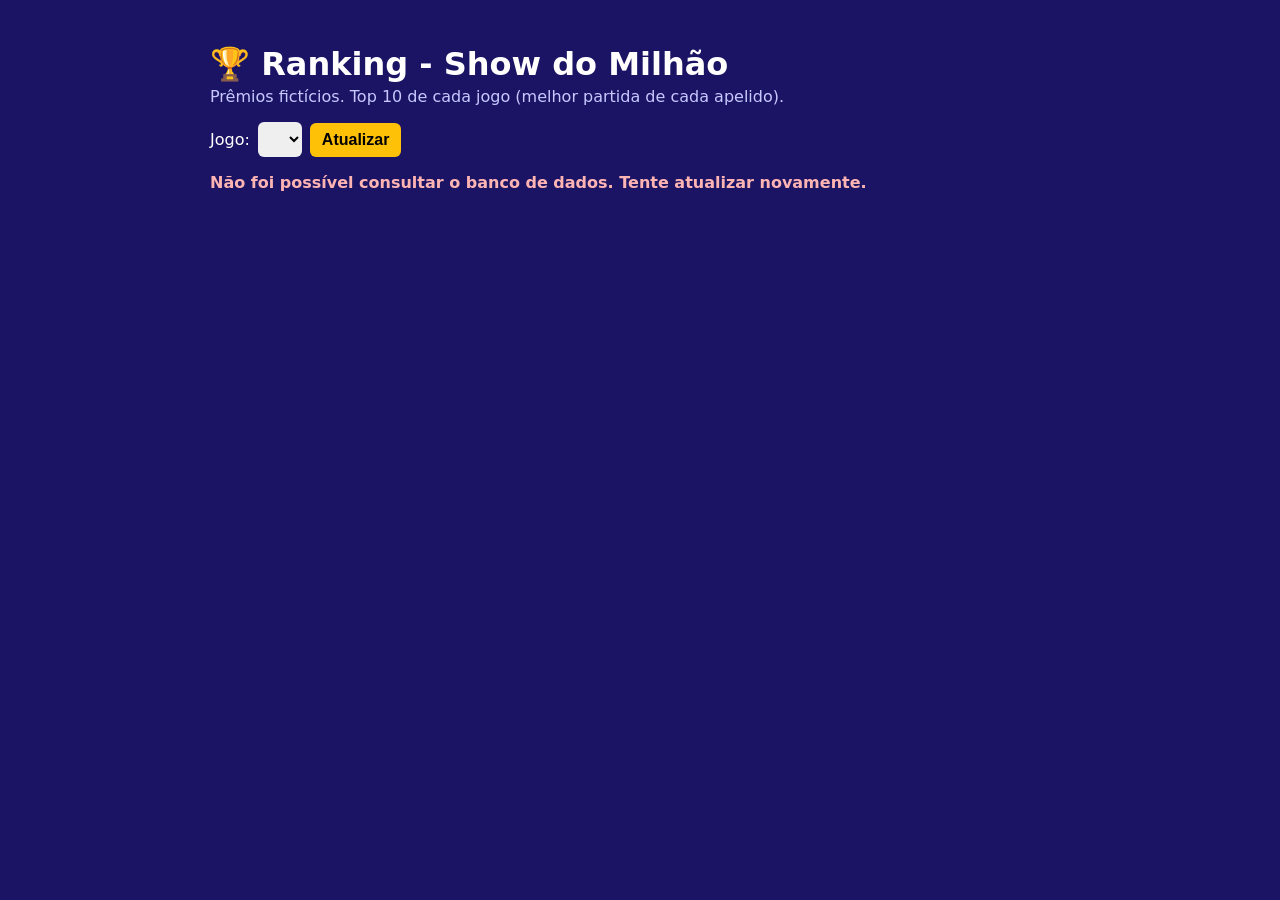
==== docs/index.html @ 84900991 "cu" ====
<!DOCTYPE html>
<html lang="pt-BR">
<head>
  <meta charset="UTF-8">
  <meta name="viewport" content="width=device-width, initial-scale=1">
  <title>Ranking - Show do Milhão Python</title>
  <link rel="stylesheet" href="style.css">
</head>
<body>
  <main>
    <h1>🏆 Ranking - Show do Milhão</h1>
    <p class="sub">Prêmios fictícios. Top 10 de cada jogo (melhor partida de cada apelido).</p>

    <div class="controles">
      <label for="filtro-jogo">Jogo:</label>
      <select id="filtro-jogo"></select>
      <button id="btn-atualizar" type="button">Atualizar</button>
    </div>

    <p id="mensagem" role="status"></p>

    <table id="tabela" hidden>
      <thead>
        <tr><th>Posição</th><th>Jogo</th><th>Apelido</th><th>Valor ganho</th><th>Tempo</th><th>Data</th></tr>
      </thead>
      <tbody id="corpo"></tbody>
    </table>
  </main>

  <script src="config.js"></script>
  <script src="script.js"></script>
</body>
</html>
---- docs/style.css ----
body { margin: 0; font-family: system-ui, sans-serif; background: #1b1464; color: #fff; }
main { max-width: 860px; margin: 0 auto; padding: 24px 16px; }
h1 { margin-bottom: 4px; }
.sub { color: #c8c8ff; margin-top: 0; }
.controles { display: flex; gap: 8px; align-items: center; flex-wrap: wrap; margin: 16px 0; }
select, button { padding: 8px 12px; font-size: 1rem; border-radius: 6px; border: 0; }
button { background: #ffc107; font-weight: 600; cursor: pointer; }
button:hover { background: #ffca2c; }
table { width: 100%; border-collapse: collapse; background: #fff; color: #222; border-radius: 8px; overflow: hidden; }
th, td { padding: 10px; text-align: left; }
th { background: #3a2fa8; color: #fff; }
tbody tr:nth-child(even) { background: #eef; }
tbody tr:first-child td:first-child { font-weight: 700; }
#mensagem.erro { color: #ffb4b4; font-weight: 600; }
@media (max-width: 600px) { th, td { padding: 6px; font-size: 0.85rem; } }
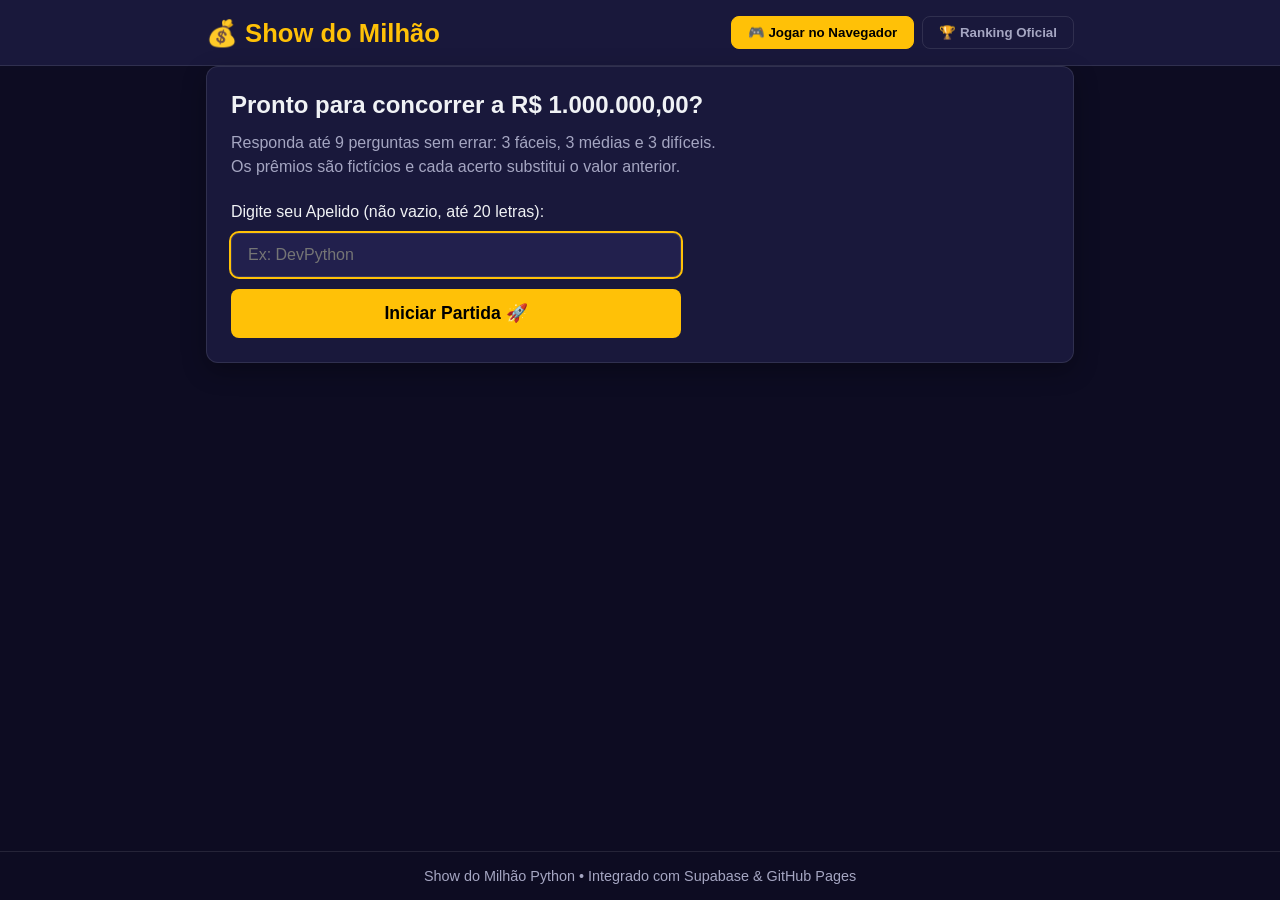
==== commit 3b1da8ba: "Adicionando jogo jogavel no site" ====
--- a/docs/index.html
+++ b/docs/index.html
@@ -2,30 +2,131 @@
 <html lang="pt-BR">
 <head>
   <meta charset="UTF-8">
-  <meta name="viewport" content="width=device-width, initial-scale=1">
-  <title>Ranking - Show do Milhão Python</title>
+  <meta name="viewport" content="width=device-width, initial-scale=1.0">
+  <title>Show do Milhão - Python & Web</title>
   <link rel="stylesheet" href="style.css">
 </head>
 <body>
-  <main>
-    <h1>🏆 Ranking - Show do Milhão</h1>
-    <p class="sub">Prêmios fictícios. Top 10 de cada jogo (melhor partida de cada apelido).</p>
+  <header>
+    <div class="container header-content">
+      <h1>💰 Show do Milhão</h1>
+      <nav class="abas">
+        <button id="aba-jogar-btn" class="aba-btn ativa" type="button">🎮 Jogar no Navegador</button>
+        <button id="aba-ranking-btn" class="aba-btn" type="button">🏆 Ranking Oficial</button>
+      </nav>
+    </div>
+  </header>
 
-    <div class="controles">
-      <label for="filtro-jogo">Jogo:</label>
-      <select id="filtro-jogo"></select>
-      <button id="btn-atualizar" type="button">Atualizar</button>
+  <main class="container">
+    <!-- ==================== SEÇÃO DO JOGO ==================== -->
+    <section id="secao-jogo" class="secao ativa">
+      <!-- Tela Inicial do Jogo -->
+      <div id="tela-inicio" class="card">
+        <h2>Pronto para concorrer a R$ 1.000.000,00?</h2>
+        <p class="instrucoes">
+          Responda até 9 perguntas sem errar: 3 fáceis, 3 médias e 3 difíceis.<br>
+          Os prêmios são fictícios e cada acerto substitui o valor anterior.
+        </p>
+        <form id="form-inicio" class="form-inicio">
+          <label for="input-apelido">Digite seu Apelido (não vazio, até 20 letras):</label>
+          <input type="text" id="input-apelido" maxlength="20" placeholder="Ex: DevPython" required autofocus autocomplete="off">
+          <button type="submit" class="btn-principal">Iniciar Partida 🚀</button>
+        </form>
+      </div>
+
+      <!-- Tela da Partida -->
+      <div id="tela-partida" class="card" hidden>
+        <div class="barra-status">
+          <div class="status-item">
+            <span class="status-label">Pergunta:</span>
+            <span id="txt-progresso" class="status-valor">1/9</span>
+          </div>
+          <div class="status-item">
+            <span class="status-label">Dificuldade:</span>
+            <span id="txt-dificuldade" class="status-valor badge-facil">Fácil</span>
+          </div>
+          <div class="status-item">
+            <span class="status-label">Tempo:</span>
+            <span id="txt-tempo" class="status-valor">00:00</span>
+          </div>
+          <div class="status-item destaque">
+            <span class="status-label">Valendo:</span>
+            <span id="txt-valor-acertar" class="status-valor valor-ouro">R$ 1.000,00</span>
+          </div>
+        </div>
+
+        <div class="pergunta-box">
+          <h3 id="txt-enunciado">Carregando pergunta...</h3>
+        </div>
+
+        <div id="grid-alternativas" class="grid-alternativas">
+          <button class="btn-alt" data-letra="a"><span class="letra">A</span> <span class="alt-texto">...</span></button>
+          <button class="btn-alt" data-letra="b"><span class="letra">B</span> <span class="alt-texto">...</span></button>
+          <button class="btn-alt" data-letra="c"><span class="letra">C</span> <span class="alt-texto">...</span></button>
+          <button class="btn-alt" data-letra="d"><span class="letra">D</span> <span class="alt-texto">...</span></button>
+        </div>
+
+        <div class="barra-acoes">
+          <button id="btn-parar" type="button" class="btn-perigo">Parar e levar <span id="txt-valor-parar">R$ 0,00</span></button>
+        </div>
+      </div>
+
+      <!-- Tela de Fim de Jogo -->
+      <div id="tela-fim" class="card" hidden>
+        <h2 id="fim-titulo">Fim de Jogo!</h2>
+        <div class="fim-premio">
+          <span>Prêmio Conquistado:</span>
+          <h1 id="fim-valor" class="valor-ouro">R$ 0,00</h1>
+        </div>
+        <p id="fim-detalhes" class="fim-detalhes">...</p>
+        <p id="fim-status-envio" class="status-envio">Salvando no banco de dados...</p>
+        <div class="acoes-fim">
+          <button id="btn-jogar-novamente" type="button" class="btn-principal">Jogar Novamente 🔄</button>
+          <button id="btn-ir-ranking" type="button" class="btn-secundario">Ver no Ranking 🏆</button>
+        </div>
+      </div>
+    </section>
+
+    <!-- ==================== SEÇÃO DO RANKING ==================== -->
+    <section id="secao-ranking" class="secao" hidden>
+      <div class="card">
+        <div class="ranking-header">
+          <div>
+            <h2>🏆 Ranking Oficial</h2>
+            <p class="sub">Melhor resultado de cada jogador ordenado por maior prêmio e menor tempo.</p>
+          </div>
+          <div class="controles">
+            <select id="filtro-jogo" aria-label="Selecione o Jogo"></select>
+            <button id="btn-atualizar" type="button" class="btn-atualizar">🔄 Atualizar</button>
+          </div>
+        </div>
+
+        <p id="ranking-mensagem" class="ranking-mensagem" role="status">Carregando ranking...</p>
+
+        <div class="tabela-container">
+          <table id="tabela-ranking" hidden>
+            <thead>
+              <tr>
+                <th>Posição</th>
+                <th>Jogador</th>
+                <th>Prêmio</th>
+                <th>Tempo</th>
+                <th>Acertos</th>
+                <th>Data</th>
+              </tr>
+            </thead>
+            <tbody id="corpo-ranking"></tbody>
+          </table>
+        </div>
+      </div>
+    </section>
+  </main>
+
+  <footer>
+    <div class="container footer-content">
+      <p>Show do Milhão Python • Integrado com Supabase & GitHub Pages</p>
     </div>
-
-    <p id="mensagem" role="status"></p>
-
-    <table id="tabela" hidden>
-      <thead>
-        <tr><th>Posição</th><th>Jogo</th><th>Apelido</th><th>Valor ganho</th><th>Tempo</th><th>Data</th></tr>
-      </thead>
-      <tbody id="corpo"></tbody>
-    </table>
-  </main>
+  </footer>
 
   <script src="config.js"></script>
   <script src="script.js"></script>
--- a/docs/style.css
+++ b/docs/style.css
@@ -1,15 +1,382 @@
-body { margin: 0; font-family: system-ui, sans-serif; background: #1b1464; color: #fff; }
-main { max-width: 860px; margin: 0 auto; padding: 24px 16px; }
-h1 { margin-bottom: 4px; }
-.sub { color: #c8c8ff; margin-top: 0; }
-.controles { display: flex; gap: 8px; align-items: center; flex-wrap: wrap; margin: 16px 0; }
-select, button { padding: 8px 12px; font-size: 1rem; border-radius: 6px; border: 0; }
-button { background: #ffc107; font-weight: 600; cursor: pointer; }
-button:hover { background: #ffca2c; }
-table { width: 100%; border-collapse: collapse; background: #fff; color: #222; border-radius: 8px; overflow: hidden; }
-th, td { padding: 10px; text-align: left; }
-th { background: #3a2fa8; color: #fff; }
-tbody tr:nth-child(even) { background: #eef; }
-tbody tr:first-child td:first-child { font-weight: 700; }
-#mensagem.erro { color: #ffb4b4; font-weight: 600; }
-@media (max-width: 600px) { th, td { padding: 6px; font-size: 0.85rem; } }
+:root {
+  --bg-principal: #0d0c22;
+  --bg-card: #19183b;
+  --bg-card-alt: #22204d;
+  --ouro: #ffc107;
+  --ouro-hover: #ffca2c;
+  --texto: #f0f2f5;
+  --texto-sec: #a5a6c2;
+  --borda: rgba(255, 255, 255, 0.1);
+  --verde: #28a745;
+  --vermelho: #dc3545;
+  --raio: 12px;
+}
+
+* { box-sizing: border-box; margin: 0; padding: 0; }
+
+body {
+  font-family: -apple-system, BlinkMacSystemFont, "Segoe UI", Roboto, Helvetica, Arial, sans-serif;
+  background-color: var(--bg-principal);
+  color: var(--texto);
+  min-height: 100vh;
+  display: flex;
+  flex-direction: column;
+}
+
+.container {
+  width: 100%;
+  max-width: 900px;
+  margin: 0 auto;
+  padding: 0 16px;
+}
+
+header {
+  background: var(--bg-card);
+  border-bottom: 1px solid var(--borda);
+  padding: 16px 0;
+}
+
+.header-content {
+  display: flex;
+  justify-content: space-between;
+  align-items: center;
+  flex-wrap: wrap;
+  gap: 12px;
+}
+
+h1 {
+  font-size: 1.6rem;
+  color: var(--ouro);
+}
+
+.abas {
+  display: flex;
+  gap: 8px;
+}
+
+.aba-btn {
+  background: transparent;
+  color: var(--texto-sec);
+  border: 1px solid var(--borda);
+  padding: 8px 16px;
+  border-radius: 8px;
+  font-weight: 600;
+  cursor: pointer;
+  transition: all 0.2s ease;
+}
+
+.aba-btn:hover {
+  background: rgba(255, 255, 255, 0.05);
+  color: var(--texto);
+}
+
+.aba-btn.ativa {
+  background: var(--ouro);
+  color: #000;
+  border-color: var(--ouro);
+}
+
+main {
+  flex: 1;
+  padding: 28px 16px;
+}
+
+.card {
+  background: var(--bg-card);
+  border: 1px solid var(--borda);
+  border-radius: var(--raio);
+  padding: 24px;
+  box-shadow: 0 8px 24px rgba(0, 0, 0, 0.3);
+}
+
+.instrucoes {
+  color: var(--texto-sec);
+  margin: 12px 0 24px;
+  line-height: 1.5;
+}
+
+.form-inicio {
+  display: flex;
+  flex-direction: column;
+  gap: 12px;
+  max-width: 450px;
+}
+
+.form-inicio input {
+  padding: 12px 16px;
+  font-size: 1rem;
+  border-radius: 8px;
+  border: 1px solid var(--borda);
+  background: var(--bg-card-alt);
+  color: var(--texto);
+}
+
+.form-inicio input:focus {
+  outline: 2px solid var(--ouro);
+}
+
+.btn-principal {
+  background: var(--ouro);
+  color: #000;
+  border: 0;
+  padding: 14px 20px;
+  font-size: 1.1rem;
+  font-weight: bold;
+  border-radius: 8px;
+  cursor: pointer;
+  transition: transform 0.1s, background 0.2s;
+}
+
+.btn-principal:hover {
+  background: var(--ouro-hover);
+  transform: translateY(-2px);
+}
+
+.btn-secundario {
+  background: var(--bg-card-alt);
+  color: var(--texto);
+  border: 1px solid var(--borda);
+  padding: 12px 20px;
+  font-size: 1rem;
+  font-weight: 600;
+  border-radius: 8px;
+  cursor: pointer;
+}
+
+.btn-secundario:hover {
+  background: rgba(255, 255, 255, 0.1);
+}
+
+.btn-perigo {
+  background: rgba(220, 53, 69, 0.2);
+  color: #ff8b94;
+  border: 1px solid var(--vermelho);
+  padding: 10px 18px;
+  font-weight: 600;
+  border-radius: 8px;
+  cursor: pointer;
+  transition: all 0.2s;
+}
+
+.btn-perigo:hover {
+  background: var(--vermelho);
+  color: #fff;
+}
+
+/* Barra de status da partida */
+.barra-status {
+  display: grid;
+  grid-template-columns: repeat(auto-fit, minmax(130px, 1fr));
+  gap: 12px;
+  padding-bottom: 16px;
+  border-bottom: 1px solid var(--borda);
+  margin-bottom: 20px;
+}
+
+.status-item {
+  display: flex;
+  flex-direction: column;
+  background: var(--bg-card-alt);
+  padding: 8px 12px;
+  border-radius: 8px;
+}
+
+.status-label {
+  font-size: 0.75rem;
+  color: var(--texto-sec);
+  text-transform: uppercase;
+}
+
+.status-valor {
+  font-size: 1.1rem;
+  font-weight: bold;
+}
+
+.badge-facil { color: #28a745; }
+.badge-media { color: #ffc107; }
+.badge-dificil { color: #dc3545; }
+.valor-ouro { color: var(--ouro); }
+
+.pergunta-box {
+  background: var(--bg-card-alt);
+  padding: 20px;
+  border-radius: 10px;
+  margin-bottom: 20px;
+  min-height: 80px;
+  display: flex;
+  align-items: center;
+}
+
+.pergunta-box h3 {
+  font-size: 1.25rem;
+  line-height: 1.4;
+}
+
+.grid-alternativas {
+  display: grid;
+  grid-template-columns: 1fr;
+  gap: 12px;
+  margin-bottom: 24px;
+}
+
+@media (min-width: 600px) {
+  .grid-alternativas {
+    grid-template-columns: 1fr 1fr;
+  }
+}
+
+.btn-alt {
+  display: flex;
+  align-items: center;
+  gap: 12px;
+  text-align: left;
+  background: var(--bg-card-alt);
+  border: 1px solid var(--borda);
+  color: var(--texto);
+  padding: 16px;
+  border-radius: 10px;
+  font-size: 1rem;
+  cursor: pointer;
+  transition: all 0.2s ease;
+}
+
+.btn-alt .letra {
+  display: flex;
+  align-items: center;
+  justify-content: center;
+  background: rgba(255, 255, 255, 0.1);
+  color: var(--ouro);
+  font-weight: bold;
+  width: 32px;
+  height: 32px;
+  border-radius: 50%;
+  flex-shrink: 0;
+}
+
+.btn-alt:hover:not(:disabled) {
+  background: rgba(255, 193, 7, 0.15);
+  border-color: var(--ouro);
+  transform: translateY(-2px);
+}
+
+.btn-alt.correta {
+  background: rgba(40, 167, 69, 0.3) !important;
+  border-color: var(--verde) !important;
+}
+
+.btn-alt.errada {
+  background: rgba(220, 53, 69, 0.3) !important;
+  border-color: var(--vermelho) !important;
+}
+
+.barra-acoes {
+  display: flex;
+  justify-content: flex-end;
+}
+
+/* Fim de jogo */
+.fim-premio {
+  margin: 16px 0;
+}
+
+.fim-premio h1 {
+  font-size: 2.5rem;
+}
+
+.fim-detalhes {
+  font-size: 1.1rem;
+  color: var(--texto-sec);
+  margin-bottom: 12px;
+}
+
+.status-envio {
+  font-weight: bold;
+  margin-bottom: 24px;
+}
+
+.status-envio.sucesso { color: var(--verde); }
+.status-envio.erro { color: #ff8b94; }
+
+.acoes-fim {
+  display: flex;
+  gap: 12px;
+  flex-wrap: wrap;
+}
+
+/* Ranking */
+.ranking-header {
+  display: flex;
+  justify-content: space-between;
+  align-items: center;
+  flex-wrap: wrap;
+  gap: 16px;
+  margin-bottom: 20px;
+}
+
+.controles {
+  display: flex;
+  gap: 8px;
+}
+
+select {
+  background: var(--bg-card-alt);
+  color: var(--texto);
+  border: 1px solid var(--borda);
+  padding: 8px 12px;
+  border-radius: 8px;
+  font-size: 0.95rem;
+}
+
+.btn-atualizar {
+  background: var(--ouro);
+  color: #000;
+  border: 0;
+  padding: 8px 14px;
+  font-weight: bold;
+  border-radius: 8px;
+  cursor: pointer;
+}
+
+.ranking-mensagem {
+  color: var(--texto-sec);
+  padding: 20px 0;
+}
+
+.tabela-container {
+  overflow-x: auto;
+}
+
+table {
+  width: 100%;
+  border-collapse: collapse;
+  text-align: left;
+}
+
+th, td {
+  padding: 12px 14px;
+  border-bottom: 1px solid var(--borda);
+}
+
+th {
+  background: var(--bg-card-alt);
+  color: var(--ouro);
+  font-weight: 600;
+}
+
+tbody tr:hover {
+  background: rgba(255, 255, 255, 0.03);
+}
+
+tbody tr:first-child td:first-child {
+  color: var(--ouro);
+  font-weight: bold;
+}
+
+footer {
+  margin-top: auto;
+  border-top: 1px solid var(--borda);
+  padding: 16px 0;
+  text-align: center;
+  color: var(--texto-sec);
+  font-size: 0.9rem;
+}
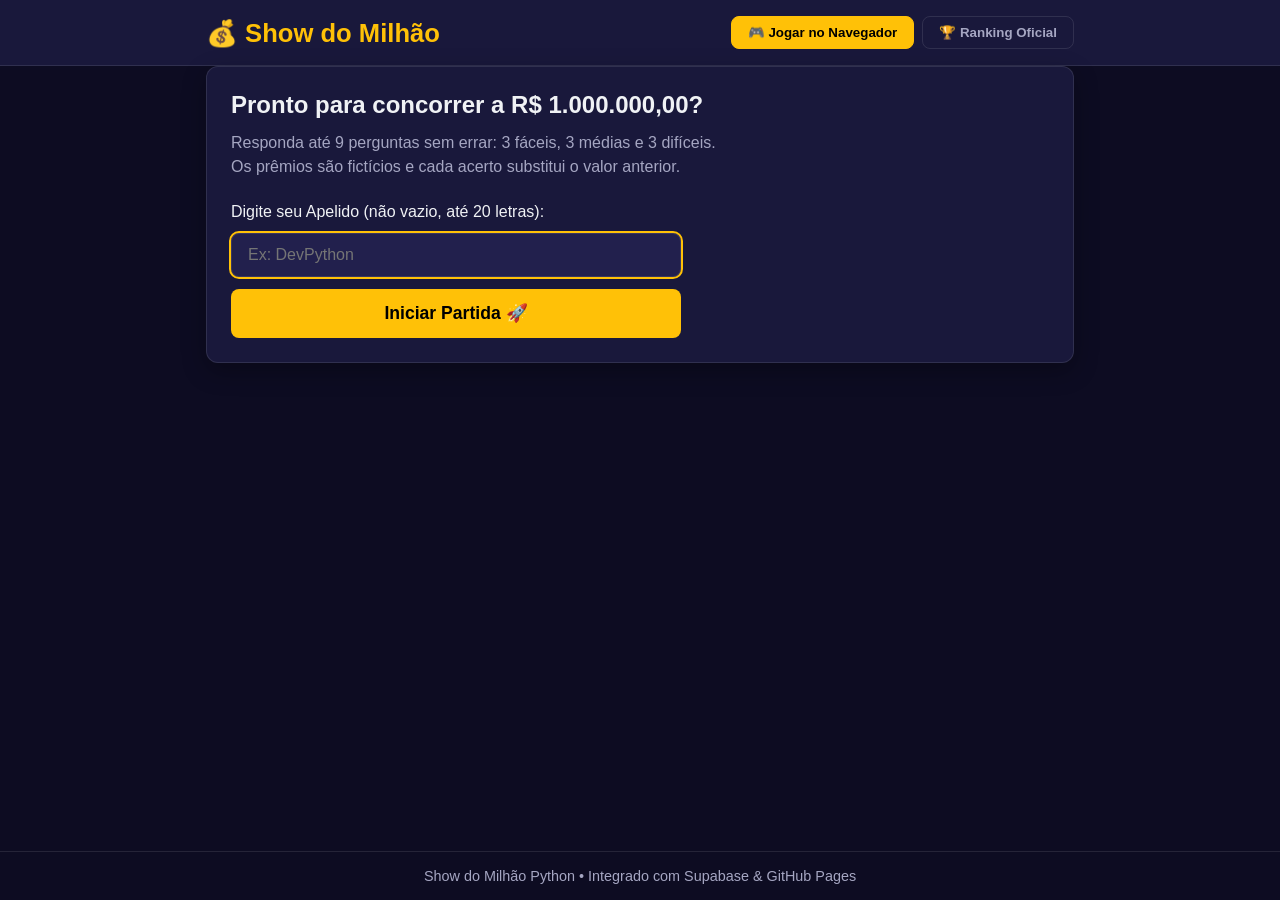
==== commit 9f75425e: "Correção de cache e interação do jogo web" ====
--- a/docs/index.html
+++ b/docs/index.html
@@ -4,15 +4,15 @@
   <meta charset="UTF-8">
   <meta name="viewport" content="width=device-width, initial-scale=1.0">
   <title>Show do Milhão - Python & Web</title>
-  <link rel="stylesheet" href="style.css">
+  <link rel="stylesheet" href="style.css?v=3.0">
 </head>
 <body>
   <header>
     <div class="container header-content">
       <h1>💰 Show do Milhão</h1>
       <nav class="abas">
-        <button id="aba-jogar-btn" class="aba-btn ativa" type="button">🎮 Jogar no Navegador</button>
-        <button id="aba-ranking-btn" class="aba-btn" type="button">🏆 Ranking Oficial</button>
+        <button id="aba-jogar-btn" class="aba-btn ativa" type="button" onclick="alternarAba('jogar')">🎮 Jogar no Navegador</button>
+        <button id="aba-ranking-btn" class="aba-btn" type="button" onclick="alternarAba('ranking')">🏆 Ranking Oficial</button>
       </nav>
     </div>
   </header>
@@ -27,10 +27,10 @@
           Responda até 9 perguntas sem errar: 3 fáceis, 3 médias e 3 difíceis.<br>
           Os prêmios são fictícios e cada acerto substitui o valor anterior.
         </p>
-        <form id="form-inicio" class="form-inicio">
+        <form id="form-inicio" class="form-inicio" onsubmit="event.preventDefault(); iniciarPartida(); return false;">
           <label for="input-apelido">Digite seu Apelido (não vazio, até 20 letras):</label>
           <input type="text" id="input-apelido" maxlength="20" placeholder="Ex: DevPython" required autofocus autocomplete="off">
-          <button type="submit" class="btn-principal">Iniciar Partida 🚀</button>
+          <button type="button" id="btn-iniciar" class="btn-principal" onclick="iniciarPartida()">Iniciar Partida 🚀</button>
         </form>
       </div>
 
@@ -60,14 +60,14 @@
         </div>
 
         <div id="grid-alternativas" class="grid-alternativas">
-          <button class="btn-alt" data-letra="a"><span class="letra">A</span> <span class="alt-texto">...</span></button>
-          <button class="btn-alt" data-letra="b"><span class="letra">B</span> <span class="alt-texto">...</span></button>
-          <button class="btn-alt" data-letra="c"><span class="letra">C</span> <span class="alt-texto">...</span></button>
-          <button class="btn-alt" data-letra="d"><span class="letra">D</span> <span class="alt-texto">...</span></button>
+          <button class="btn-alt" data-letra="a" onclick="responderLetra('a', this)"><span class="letra">A</span> <span class="alt-texto">...</span></button>
+          <button class="btn-alt" data-letra="b" onclick="responderLetra('b', this)"><span class="letra">B</span> <span class="alt-texto">...</span></button>
+          <button class="btn-alt" data-letra="c" onclick="responderLetra('c', this)"><span class="letra">C</span> <span class="alt-texto">...</span></button>
+          <button class="btn-alt" data-letra="d" onclick="responderLetra('d', this)"><span class="letra">D</span> <span class="alt-texto">...</span></button>
         </div>
 
         <div class="barra-acoes">
-          <button id="btn-parar" type="button" class="btn-perigo">Parar e levar <span id="txt-valor-parar">R$ 0,00</span></button>
+          <button id="btn-parar" type="button" class="btn-perigo" onclick="pararPartida()">Parar e levar <span id="txt-valor-parar">R$ 0,00</span></button>
         </div>
       </div>
 
@@ -81,8 +81,8 @@
         <p id="fim-detalhes" class="fim-detalhes">...</p>
         <p id="fim-status-envio" class="status-envio">Salvando no banco de dados...</p>
         <div class="acoes-fim">
-          <button id="btn-jogar-novamente" type="button" class="btn-principal">Jogar Novamente 🔄</button>
-          <button id="btn-ir-ranking" type="button" class="btn-secundario">Ver no Ranking 🏆</button>
+          <button id="btn-jogar-novamente" type="button" class="btn-principal" onclick="reiniciarJogo()">Jogar Novamente 🔄</button>
+          <button id="btn-ir-ranking" type="button" class="btn-secundario" onclick="alternarAba('ranking')">Ver no Ranking 🏆</button>
         </div>
       </div>
     </section>
@@ -96,8 +96,8 @@
             <p class="sub">Melhor resultado de cada jogador ordenado por maior prêmio e menor tempo.</p>
           </div>
           <div class="controles">
-            <select id="filtro-jogo" aria-label="Selecione o Jogo"></select>
-            <button id="btn-atualizar" type="button" class="btn-atualizar">🔄 Atualizar</button>
+            <select id="filtro-jogo" aria-label="Selecione o Jogo" onchange="carregarRanking()"></select>
+            <button id="btn-atualizar" type="button" class="btn-atualizar" onclick="carregarRanking()">🔄 Atualizar</button>
           </div>
         </div>
 
@@ -128,7 +128,7 @@
     </div>
   </footer>
 
-  <script src="config.js"></script>
-  <script src="script.js"></script>
+  <script src="config.js?v=3.0"></script>
+  <script src="script.js?v=3.0"></script>
 </body>
 </html>
--- a/docs/style.css
+++ b/docs/style.css
@@ -14,6 +14,10 @@
 
 * { box-sizing: border-box; margin: 0; padding: 0; }
 
+[hidden] {
+  display: none !important;
+}
+
 body {
   font-family: -apple-system, BlinkMacSystemFont, "Segoe UI", Roboto, Helvetica, Arial, sans-serif;
   background-color: var(--bg-principal);
